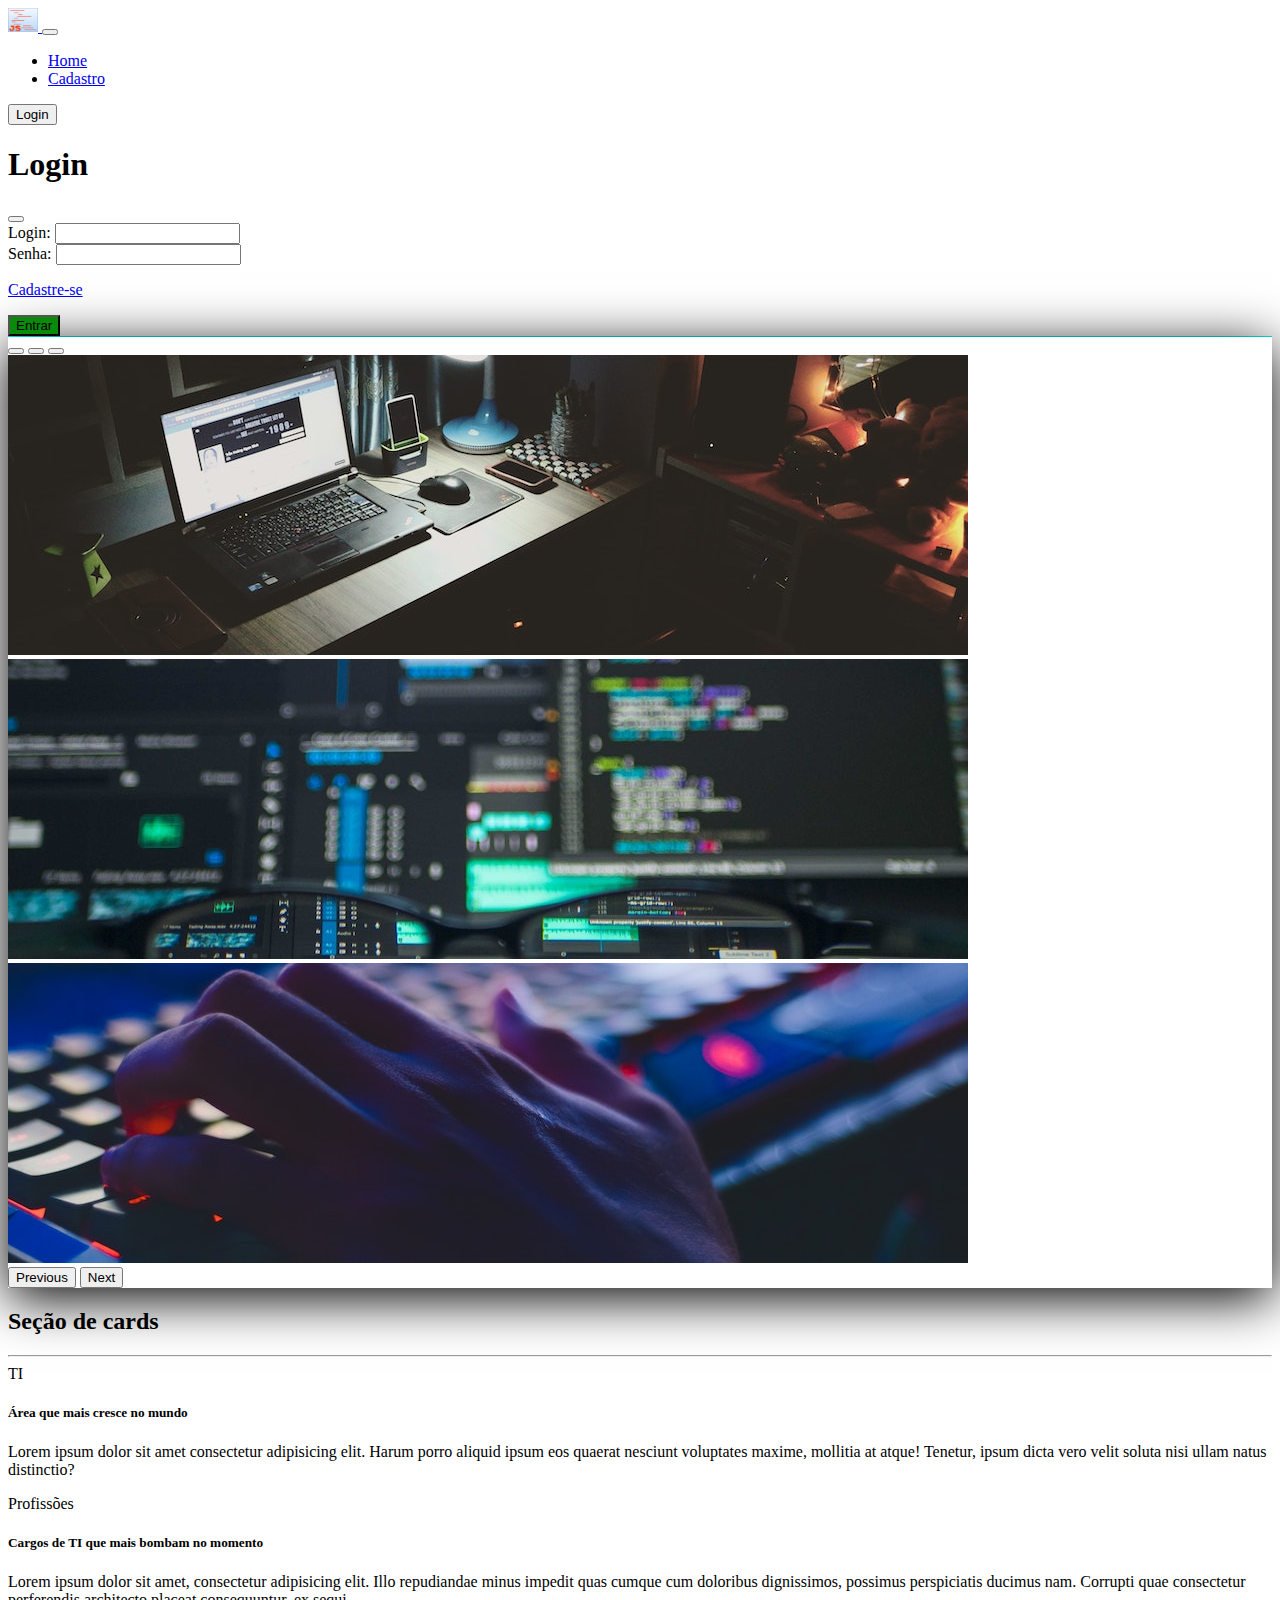
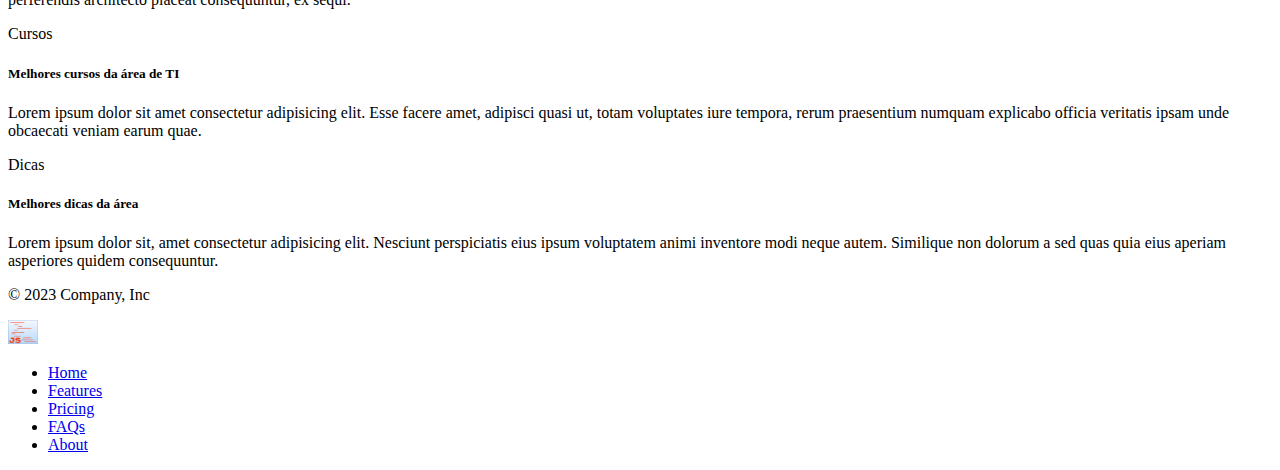
==== index.html @ 2eefa8a8 "Primeira versão do porjeto" ====
<!doctype html>
<html lang="pt-br">
  <head>
    <meta charset="utf-8">
    <meta name="viewport" content="width=device-width, initial-scale=1">
    <title>Meu projeto Bootstrap</title>

    <!-- nome do autor -->
    <meta name="author" content="Alex Machado Ribeiro" />

    <!-- indexação dos mecanismos de busca -->
    <meta name="robots" content="index, follow" />
    <meta name="keywords" content="senai, alex, machado, ribeiro, front-end, front, end, programação, programacao, programaçao, programacão, curso, sig, bootstrap, resposnivo, nav, navbar, menu, carrosel, carousel" />
    <meta name="description" content="Esta página é um teste feito com Boostrap." />

    <!-- CSS Bootstrap -->
    <link href="https://cdn.jsdelivr.net/npm/bootstrap@5.3.1/dist/css/bootstrap.min.css" rel="stylesheet" integrity="sha384-4bw+/aepP/YC94hEpVNVgiZdgIC5+VKNBQNGCHeKRQN+PtmoHDEXuppvnDJzQIu9" crossorigin="anonymous">

    <!-- Meu CSS -->
    <link href="css/estilos.css" rel="stylesheet" type="text/css" />

    <!-- favicon -->
    <link href="imagens/icon.png" rel="shortcut icon" type="image/png" />
  </head>
  <body data-bs-theme="dark">
    <!-- navbar -->
    <nav class="navbar navbar-expand-lg bg-dark menu-borda" data-bs-theme="dark">
        <div class="container-fluid">
          <a class="navbar-brand" href="#">
            <img src="imagens/icon.png" alt="Bootstrap" width="30" height="24">
          </a>
          <button class="navbar-toggler" type="button" data-bs-toggle="collapse" data-bs-target="#navbarNav" aria-controls="navbarNav" aria-expanded="false" aria-label="Toggle navigation">
            <span class="navbar-toggler-icon"></span>
          </button>
          <div class="collapse navbar-collapse" id="navbarNav">
            <ul class="navbar-nav">
              <li class="nav-item">
                <a class="nav-link active" aria-current="page" href="#">Home</a>
              </li>
              <li class="nav-item">
                <a class="nav-link" href="cadastro.html">Cadastro</a>
              </li>
            </ul>
          </div>
        </div>
        <!-- início do modal -->
        <div>
          <button type="button" class="btn btn-primary" data-bs-toggle="modal" data-bs-target="#exampleModal" data-bs-whatever="@fat">Login</button>

          <div class="modal fade" id="exampleModal" tabindex="-1" aria-labelledby="exampleModalLabel" aria-hidden="true">
            <div class="modal-dialog">
              <div class="modal-content">
                <div class="modal-header">
                  <h1 class="modal-title fs-5" id="exampleModalLabel">Login</h1>
                  <button type="button" class="btn-close" data-bs-dismiss="modal" aria-label="Close"></button>
                </div>
                <div class="modal-body">
                  <form>
                    <div class="mb-3">
                      <label for="recipient-name" class="col-form-label">Login:</label>
                      <input type="text" class="form-control" id="recipient-name">
                    </div>
                    <div class="mb-3">
                      <label for="message-text" class="col-form-label">Senha:</label>
                      <input type="password" class="form-control" id="message-text"></input>
                    </div>
                  </form>
                </div>
                <div class="modal-footer">
                  <p>
                    <a href="#">Cadastre-se</a>
                  </p>
                  <button type="button" class="btn btn-secondary" data-bs-dismiss="modal">Entrar</button>
                </div>
              </div>
            </div>
          </div>
          <!-- fim do modal -->
    </nav>
    <!-- fim do navbar -->

    <!-- carrosel -->
    <div id="carouselExampleIndicators" class="carousel slide sombra-carrosel" data-bs-ride="carousel">
        <div class="carousel-indicators">
          <button type="button" data-bs-target="#carouselExampleIndicators" data-bs-slide-to="0" class="active" aria-current="true" aria-label="Slide 1"></button>
          <button type="button" data-bs-target="#carouselExampleIndicators" data-bs-slide-to="1" aria-label="Slide 2"></button>
          <button type="button" data-bs-target="#carouselExampleIndicators" data-bs-slide-to="2" aria-label="Slide 3"></button>
        </div>
        <div class="carousel-inner">
          <div class="carousel-item active">
            <img src="imagens/carrosel01.jpg" class="d-block w-100" alt="Carrosel 01">
          </div>
          <div class="carousel-item">
            <img src="imagens/carrosel02.jpg" class="d-block w-100" alt="Carrosel 02">
          </div>
          <div class="carousel-item">
            <img src="imagens/carrosel03.jpg" class="d-block w-100" alt="Carrosel 03">
          </div>
        </div>
        <button class="carousel-control-prev" type="button" data-bs-target="#carouselExampleIndicators" data-bs-slide="prev">
          <span class="carousel-control-prev-icon" aria-hidden="true"></span>
          <span class="visually-hidden">Previous</span>
        </button>
        <button class="carousel-control-next" type="button" data-bs-target="#carouselExampleIndicators" data-bs-slide="next">
          <span class="carousel-control-next-icon" aria-hidden="true"></span>
          <span class="visually-hidden">Next</span>
        </button>
    </div>
    <!-- fim do carrosel -->

    <!-- conteúdo principal da página -->
    <main class="mt-5">
        <div class="container">
            <section>
                <div class="row">
                    <h2>Seção de cards</h2>
                    <hr />
                    <article class="col-md-3 col-12">
                        <div class="card text-bg-success mb-3">
                            <div class="card-header">TI</div>
                            <div class="card-body">
                              <h5 class="card-title">Área que mais cresce no mundo</h5>
                              <p class="card-text">Lorem ipsum dolor sit amet consectetur adipisicing elit. Harum porro aliquid ipsum eos quaerat nesciunt voluptates maxime, mollitia at atque! Tenetur, ipsum dicta vero velit soluta nisi ullam natus distinctio?</p>
                            </div>
                        </div>
                    </article>
                    <article class="col-md-3 col-12">
                        <div class="card text-bg-success mb-3">
                            <div class="card-header">Profissões</div>
                            <div class="card-body">
                              <h5 class="card-title">Cargos de TI que mais bombam no momento</h5>
                              <p class="card-text">Lorem ipsum dolor sit amet, consectetur adipisicing elit. Illo repudiandae minus impedit quas cumque cum doloribus dignissimos, possimus perspiciatis ducimus nam. Corrupti quae consectetur perferendis architecto placeat consequuntur, ex sequi.</p>
                            </div>
                        </div>
                    </article>
                    <article class="col-md-3 col-12">
                        <div class="card text-bg-success mb-3">
                            <div class="card-header">Cursos</div>
                            <div class="card-body">
                              <h5 class="card-title">Melhores cursos da área de TI</h5>
                              <p class="card-text">Lorem ipsum dolor sit amet consectetur adipisicing elit. Esse facere amet, adipisci quasi ut, totam voluptates iure tempora, rerum praesentium numquam explicabo officia veritatis ipsam unde obcaecati veniam earum quae.</p>
                            </div>
                        </div>
                    </article>
                    <article class="col-md-3 col-12">
                        <div class="card text-bg-success mb-3">
                            <div class="card-header">Dicas</div>
                            <div class="card-body">
                              <h5 class="card-title">Melhores dicas da área</h5>
                              <p class="card-text">Lorem ipsum dolor sit, amet consectetur adipisicing elit. Nesciunt perspiciatis eius ipsum voluptatem animi inventore modi neque autem. Similique non dolorum a sed quas quia eius aperiam asperiores quidem consequuntur.</p>
                            </div>
                        </div>
                    </article>
                </div>
            </section>
        </div>
    </main>
    <!-- fim do conteúdo principal da página -->

    <!-- footer -->
    <footer>
      <div class="container">
        <footer class="d-flex flex-wrap justify-content-between align-items-center py-3 my-4 border-top">
          <p class="col-md-4 mb-0 text-body-secondary">© 2023 Company, Inc</p>
      
          <a href="/" class="col-md-4 d-flex align-items-center justify-content-center mb-3 mb-md-0 me-md-auto link-body-emphasis text-decoration-none">
            <img src="imagens/icon.png" alt="Bootstrap" width="30" height="24">
          </a>
      
          <ul class="nav col-md-4 justify-content-end">
            <li class="nav-item"><a href="#" class="nav-link px-2 text-body-secondary">Home</a></li>
            <li class="nav-item"><a href="#" class="nav-link px-2 text-body-secondary">Features</a></li>
            <li class="nav-item"><a href="#" class="nav-link px-2 text-body-secondary">Pricing</a></li>
            <li class="nav-item"><a href="#" class="nav-link px-2 text-body-secondary">FAQs</a></li>
            <li class="nav-item"><a href="#" class="nav-link px-2 text-body-secondary">About</a></li>
          </ul>
        </footer>
      </div>
    </footer>
    <!-- fim do footer -->

    <!-- JS Bootstrap -->
    <script src="https://cdn.jsdelivr.net/npm/bootstrap@5.3.1/dist/js/bootstrap.bundle.min.js" integrity="sha384-HwwvtgBNo3bZJJLYd8oVXjrBZt8cqVSpeBNS5n7C8IVInixGAoxmnlMuBnhbgrkm" crossorigin="anonymous"></script>
  </body>
</html>
---- css/estilos.css ----
.menu-borda {
    border-bottom: 1px solid #0ff;
}

.sombra-carrosel {
    box-shadow: 0px 10px 50px #000;
}

.btn-secondary {
    background-color: rgb(9, 138, 9);
}

.btn-secondary:hover {
    background-color: rgb(91, 163, 91);
}

.btn-secondarytwo {
    background-color: rgb(221, 9, 9);
}

.btn-secondarytwo:hover {
    background-color:rgb(122, 53, 53) ;
}
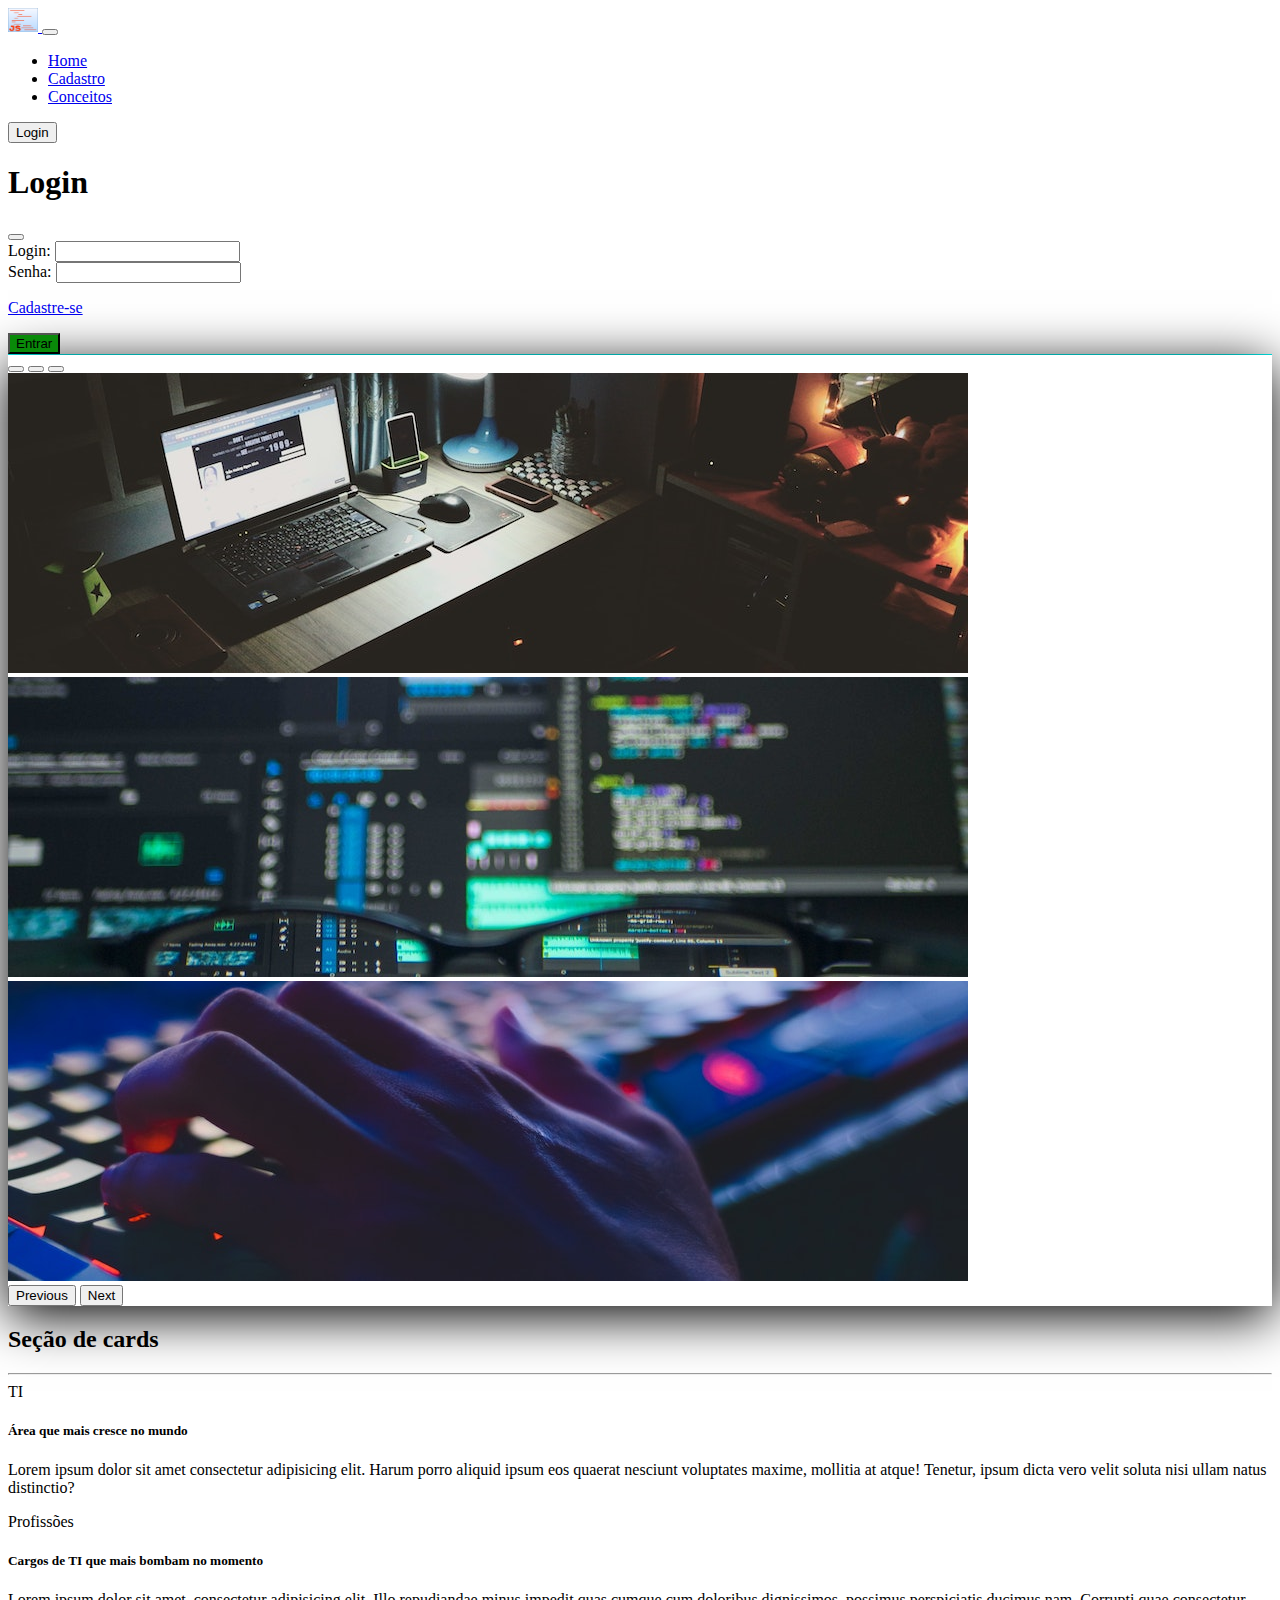
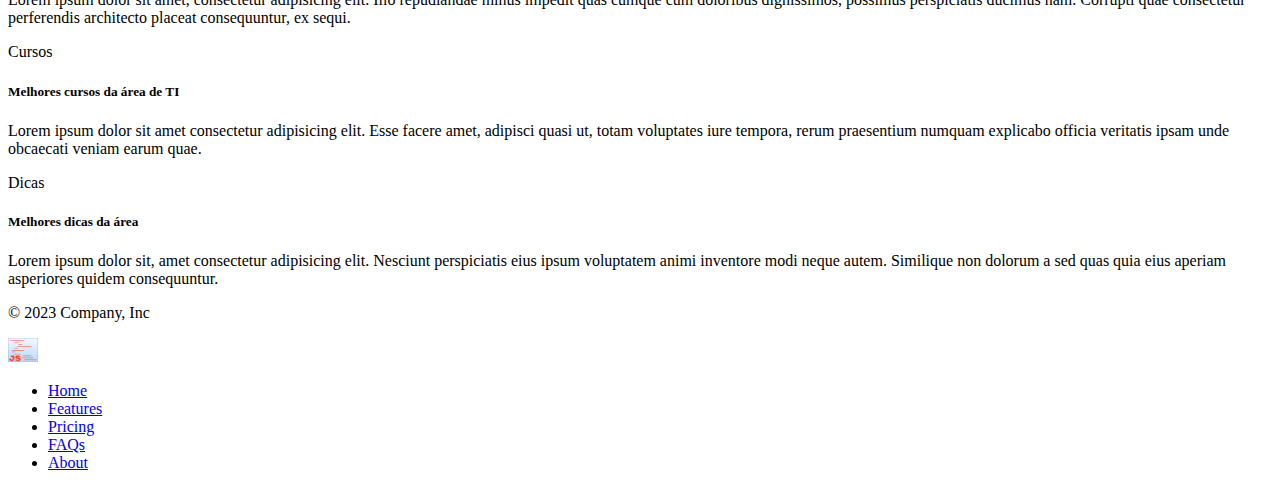
==== commit b99688af: "Alteração do index, conceitos, javaScript" ====
--- a/index.html
+++ b/index.html
@@ -39,6 +39,9 @@
               </li>
               <li class="nav-item">
                 <a class="nav-link" href="cadastro.html">Cadastro</a>
+              </li>
+              <li class="nav-item">
+                <a class="nav-link" href="conceitos.html">Conceitos</a>
               </li>
             </ul>
           </div>
